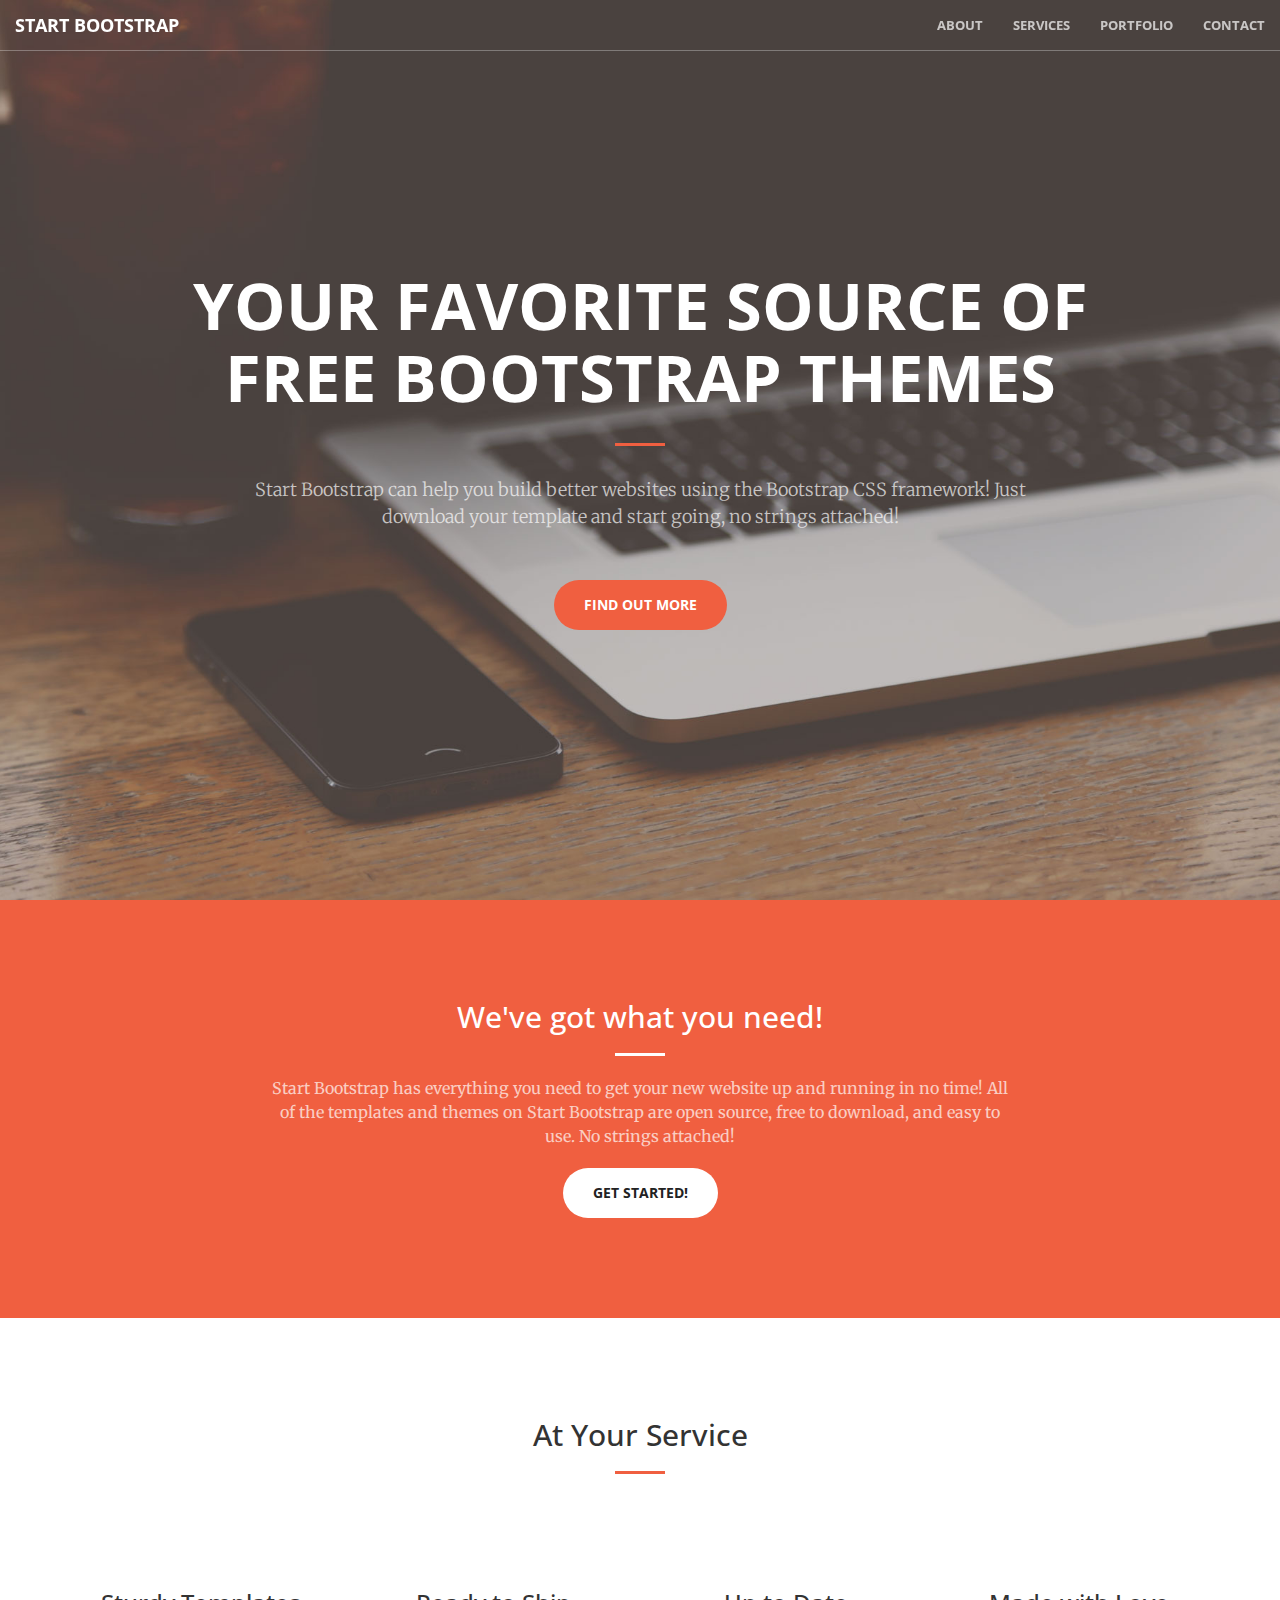
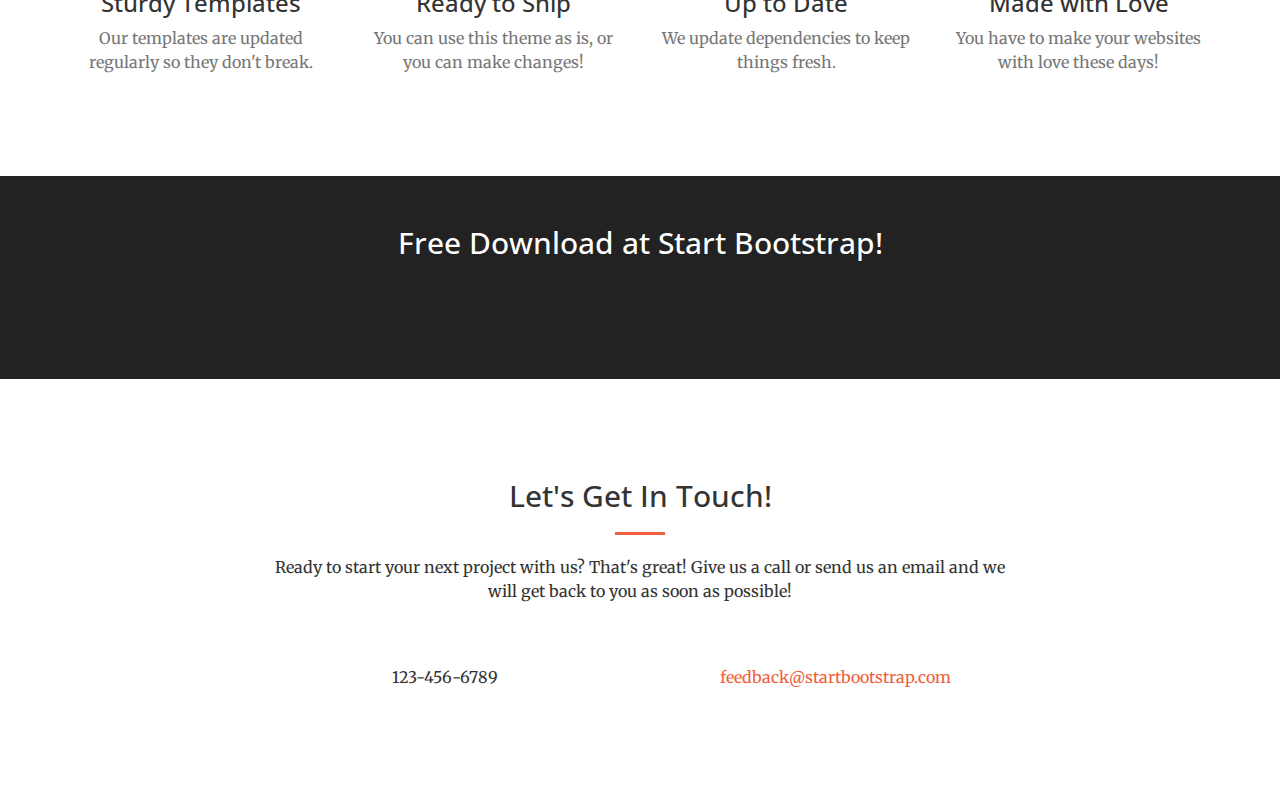
==== index.html @ 2df803ea "initial commit personal website at UniMelb" ====
<!DOCTYPE html>
<html lang="en">

<head>

    <meta charset="utf-8">
    <meta http-equiv="X-UA-Compatible" content="IE=edge">
    <meta name="viewport" content="width=device-width, initial-scale=1">
    <meta name="description" content="">
    <meta name="author" content="">

    <title>Creative - Start Bootstrap Theme</title>

    <!-- Bootstrap Core CSS -->
    <link rel="stylesheet" href="css/bootstrap.min.css" type="text/css">

    <!-- Custom Fonts -->
    <link href='http://fonts.googleapis.com/css?family=Open+Sans:300italic,400italic,600italic,700italic,800italic,400,300,600,700,800' rel='stylesheet' type='text/css'>
    <link href='http://fonts.googleapis.com/css?family=Merriweather:400,300,300italic,400italic,700,700italic,900,900italic' rel='stylesheet' type='text/css'>
    <link rel="stylesheet" href="font-awesome/css/font-awesome.min.css" type="text/css">

    <!-- Plugin CSS -->
    <link rel="stylesheet" href="css/animate.min.css" type="text/css">

    <!-- Custom CSS -->
    <link rel="stylesheet" href="css/creative.css" type="text/css">

    <!-- HTML5 Shim and Respond.js IE8 support of HTML5 elements and media queries -->
    <!-- WARNING: Respond.js doesn't work if you view the page via file:// -->
    <!--[if lt IE 9]>
        <script src="https://oss.maxcdn.com/libs/html5shiv/3.7.0/html5shiv.js"></script>
        <script src="https://oss.maxcdn.com/libs/respond.js/1.4.2/respond.min.js"></script>
    <![endif]-->

</head>

<body id="page-top">

    <nav id="mainNav" class="navbar navbar-default navbar-fixed-top">
        <div class="container-fluid">
            <!-- Brand and toggle get grouped for better mobile display -->
            <div class="navbar-header">
                <button type="button" class="navbar-toggle collapsed" data-toggle="collapse" data-target="#bs-example-navbar-collapse-1">
                    <span class="sr-only">Toggle navigation</span>
                    <span class="icon-bar"></span>
                    <span class="icon-bar"></span>
                    <span class="icon-bar"></span>
                </button>
                <a class="navbar-brand page-scroll" href="#page-top">Start Bootstrap</a>
            </div>

            <!-- Collect the nav links, forms, and other content for toggling -->
            <div class="collapse navbar-collapse" id="bs-example-navbar-collapse-1">
                <ul class="nav navbar-nav navbar-right">
                    <li>
                        <a class="page-scroll" href="#about">About</a>
                    </li>
                    <li>
                        <a class="page-scroll" href="#services">Services</a>
                    </li>
                    <li>
                        <a class="page-scroll" href="#portfolio">Portfolio</a>
                    </li>
                    <li>
                        <a class="page-scroll" href="#contact">Contact</a>
                    </li>
                </ul>
            </div>
            <!-- /.navbar-collapse -->
        </div>
        <!-- /.container-fluid -->
    </nav>

    <header>
        <div class="header-content">
            <div class="header-content-inner">
                <h1>Your Favorite Source of Free Bootstrap Themes</h1>
                <hr>
                <p>Start Bootstrap can help you build better websites using the Bootstrap CSS framework! Just download your template and start going, no strings attached!</p>
                <a href="#about" class="btn btn-primary btn-xl page-scroll">Find Out More</a>
            </div>
        </div>
    </header>

    <section class="bg-primary" id="about">
        <div class="container">
            <div class="row">
                <div class="col-lg-8 col-lg-offset-2 text-center">
                    <h2 class="section-heading">We've got what you need!</h2>
                    <hr class="light">
                    <p class="text-faded">Start Bootstrap has everything you need to get your new website up and running in no time! All of the templates and themes on Start Bootstrap are open source, free to download, and easy to use. No strings attached!</p>
                    <a href="#" class="btn btn-default btn-xl">Get Started!</a>
                </div>
            </div>
        </div>
    </section>

    <section id="services">
        <div class="container">
            <div class="row">
                <div class="col-lg-12 text-center">
                    <h2 class="section-heading">At Your Service</h2>
                    <hr class="primary">
                </div>
            </div>
        </div>
        <div class="container">
            <div class="row">
                <div class="col-lg-3 col-md-6 text-center">
                    <div class="service-box">
                        <i class="fa fa-4x fa-diamond wow bounceIn text-primary"></i>
                        <h3>Sturdy Templates</h3>
                        <p class="text-muted">Our templates are updated regularly so they don't break.</p>
                    </div>
                </div>
                <div class="col-lg-3 col-md-6 text-center">
                    <div class="service-box">
                        <i class="fa fa-4x fa-paper-plane wow bounceIn text-primary" data-wow-delay=".1s"></i>
                        <h3>Ready to Ship</h3>
                        <p class="text-muted">You can use this theme as is, or you can make changes!</p>
                    </div>
                </div>
                <div class="col-lg-3 col-md-6 text-center">
                    <div class="service-box">
                        <i class="fa fa-4x fa-newspaper-o wow bounceIn text-primary" data-wow-delay=".2s"></i>
                        <h3>Up to Date</h3>
                        <p class="text-muted">We update dependencies to keep things fresh.</p>
                    </div>
                </div>
                <div class="col-lg-3 col-md-6 text-center">
                    <div class="service-box">
                        <i class="fa fa-4x fa-heart wow bounceIn text-primary" data-wow-delay=".3s"></i>
                        <h3>Made with Love</h3>
                        <p class="text-muted">You have to make your websites with love these days!</p>
                    </div>
                </div>
            </div>
        </div>
    </section>

    <section class="no-padding" id="portfolio">
        <div class="container-fluid">
            <div class="row no-gutter">
                <div class="col-lg-4 col-sm-6">
                    <a href="#" class="portfolio-box">
                        <img src="https://unsplash.it/650/350?image=535" class="img-responsive" alt="">
                        <div class="portfolio-box-caption">
                            <div class="portfolio-box-caption-content">
                                <div class="project-category text-faded">
                                    Category
                                </div>
                                <div class="project-name">
                                    Project Name
                                </div>
                            </div>
                        </div>
                    </a>
                </div>
                <div class="col-lg-4 col-sm-6">
                    <a href="#" class="portfolio-box">
                        <img src="https://unsplash.it/650/350?image=534" class="img-responsive" alt="">
                        <div class="portfolio-box-caption">
                            <div class="portfolio-box-caption-content">
                                <div class="project-category text-faded">
                                    Category
                                </div>
                                <div class="project-name">
                                    Project Name
                                </div>
                            </div>
                        </div>
                    </a>
                </div>
                <div class="col-lg-4 col-sm-6">
                    <a href="#" class="portfolio-box">
                        <img src="https://unsplash.it/650/350?image=532" class="img-responsive" alt="">
                        <div class="portfolio-box-caption">
                            <div class="portfolio-box-caption-content">
                                <div class="project-category text-faded">
                                    Category
                                </div>
                                <div class="project-name">
                                    Project Name
                                </div>
                            </div>
                        </div>
                    </a>
                </div>
                <div class="col-lg-4 col-sm-6">
                    <a href="#" class="portfolio-box">
                        <img src="https://unsplash.it/650/350?image=533" class="img-responsive" alt="">
                        <div class="portfolio-box-caption">
                            <div class="portfolio-box-caption-content">
                                <div class="project-category text-faded">
                                    Category
                                </div>
                                <div class="project-name">
                                    Project Name
                                </div>
                            </div>
                        </div>
                    </a>
                </div>
                <div class="col-lg-4 col-sm-6">
                    <a href="#" class="portfolio-box">
                        <img src="https://unsplash.it/650/350?image=531" class="img-responsive" alt="">
                        <div class="portfolio-box-caption">
                            <div class="portfolio-box-caption-content">
                                <div class="project-category text-faded">
                                    Category
                                </div>
                                <div class="project-name">
                                    Project Name
                                </div>
                            </div>
                        </div>
                    </a>
                </div>
                <div class="col-lg-4 col-sm-6">
                    <a href="#" class="portfolio-box">
                        <img src="https://unsplash.it/650/350?image=625" class="img-responsive" alt="">
                        <div class="portfolio-box-caption">
                            <div class="portfolio-box-caption-content">
                                <div class="project-category text-faded">
                                    Category
                                </div>
                                <div class="project-name">
                                    Project Name
                                </div>
                            </div>
                        </div>
                    </a>
                </div>
            </div>
        </div>
    </section>

    <aside class="bg-dark">
        <div class="container text-center">
            <div class="call-to-action">
                <h2>Free Download at Start Bootstrap!</h2>
                <a href="#" class="btn btn-default btn-xl wow tada">Download Now!</a>
            </div>
        </div>
    </aside>

    <section id="contact">
        <div class="container">
            <div class="row">
                <div class="col-lg-8 col-lg-offset-2 text-center">
                    <h2 class="section-heading">Let's Get In Touch!</h2>
                    <hr class="primary">
                    <p>Ready to start your next project with us? That's great! Give us a call or send us an email and we will get back to you as soon as possible!</p>
                </div>
                <div class="col-lg-4 col-lg-offset-2 text-center">
                    <i class="fa fa-phone fa-3x wow bounceIn"></i>
                    <p>123-456-6789</p>
                </div>
                <div class="col-lg-4 text-center">
                    <i class="fa fa-envelope-o fa-3x wow bounceIn" data-wow-delay=".1s"></i>
                    <p><a href="mailto:your-email@your-domain.com">feedback@startbootstrap.com</a></p>
                </div>
            </div>
        </div>
    </section>

    <!-- jQuery -->
    <script src="js/jquery.js"></script>

    <!-- Bootstrap Core JavaScript -->
    <script src="js/bootstrap.min.js"></script>

    <!-- Plugin JavaScript -->
    <script src="js/jquery.easing.min.js"></script>
    <script src="js/jquery.fittext.js"></script>
    <script src="js/wow.min.js"></script>

    <!-- Custom Theme JavaScript -->
    <script src="js/creative.js"></script>

</body>

</html>
---- css/creative.css ----
/*!
 * Start Bootstrap - Creative Bootstrap Theme (http://startbootstrap.com)
 * Code licensed under the Apache License v2.0.
 * For details, see http://www.apache.org/licenses/LICENSE-2.0.
 */

html,
body {
    width: 100%;
    height: 100%;
}

body {
    font-family: Merriweather,'Helvetica Neue',Arial,sans-serif;
}

hr {
    max-width: 50px;
    border-color: #f05f40;
    border-width: 3px;
}

hr.light {
    border-color: #fff;
}

a {
    color: #f05f40;
    -webkit-transition: all .35s;
    -moz-transition: all .35s;
    transition: all .35s;
}

a:hover,
a:focus {
    color: #eb3812;
}

h1,
h2,
h3,
h4,
h5,
h6 {
    font-family: 'Open Sans','Helvetica Neue',Arial,sans-serif;
}

p {
    margin-bottom: 20px;
    font-size: 16px;
    line-height: 1.5;
}

.bg-primary {
    background-color: #f05f40;
}

.bg-dark {
    color: #fff;
    background-color: #222;
}

.text-faded {
    color: rgba(255,255,255,.7);
}

section {
    padding: 100px 0;
}

aside {
    padding: 50px 0;
}

.no-padding {
    padding: 0;
}

.navbar-default {
    border-color: rgba(34,34,34,.05);
    font-family: 'Open Sans','Helvetica Neue',Arial,sans-serif;
    background-color: #fff;
    -webkit-transition: all .35s;
    -moz-transition: all .35s;
    transition: all .35s;
}

.navbar-default .navbar-header .navbar-brand {
    text-transform: uppercase;
    font-family: 'Open Sans','Helvetica Neue',Arial,sans-serif;
    font-weight: 700;
    color: #f05f40;
}

.navbar-default .navbar-header .navbar-brand:hover,
.navbar-default .navbar-header .navbar-brand:focus {
    color: #eb3812;
}

.navbar-default .nav > li>a,
.navbar-default .nav>li>a:focus {
    text-transform: uppercase;
    font-size: 13px;
    font-weight: 700;
    color: #222;
}

.navbar-default .nav > li>a:hover,
.navbar-default .nav>li>a:focus:hover {
    color: #f05f40;
}

.navbar-default .nav > li.active>a,
.navbar-default .nav>li.active>a:focus {
    color: #f05f40!important;
    background-color: transparent;
}

.navbar-default .nav > li.active>a:hover,
.navbar-default .nav>li.active>a:focus:hover {
    background-color: transparent;
}

@media(min-width:768px) {
    .navbar-default {
        border-color: rgba(255,255,255,.3);
        background-color: transparent;
    }

    .navbar-default .navbar-header .navbar-brand {
        color: rgba(255,255,255,.7);
    }

    .navbar-default .navbar-header .navbar-brand:hover,
    .navbar-default .navbar-header .navbar-brand:focus {
        color: #fff;
    }

    .navbar-default .nav > li>a,
    .navbar-default .nav>li>a:focus {
        color: rgba(255,255,255,.7);
    }

    .navbar-default .nav > li>a:hover,
    .navbar-default .nav>li>a:focus:hover {
        color: #fff;
    }

    .navbar-default.affix {
        border-color: rgba(34,34,34,.05);
        background-color: #fff;
    }

    .navbar-default.affix .navbar-header .navbar-brand {
        font-size: 14px;
        color: #f05f40;
    }

    .navbar-default.affix .navbar-header .navbar-brand:hover,
    .navbar-default.affix .navbar-header .navbar-brand:focus {
        color: #eb3812;
    }

    .navbar-default.affix .nav > li>a,
    .navbar-default.affix .nav>li>a:focus {
        color: #222;
    }

    .navbar-default.affix .nav > li>a:hover,
    .navbar-default.affix .nav>li>a:focus:hover {
        color: #f05f40;
    }
}

header {
    position: relative;
    width: 100%;
    min-height: auto;
    text-align: center;
    color: #fff;
    background-image: url(../img/header.jpg);
    background-position: center;
    -webkit-background-size: cover;
    -moz-background-size: cover;
    background-size: cover;
    -o-background-size: cover;
}

header .header-content {
    position: relative;
    width: 100%;
    padding: 100px 15px;
    text-align: center;
}

header .header-content .header-content-inner h1 {
    margin-top: 0;
    margin-bottom: 0;
    text-transform: uppercase;
    font-weight: 700;
}

header .header-content .header-content-inner hr {
    margin: 30px auto;
}

header .header-content .header-content-inner p {
    margin-bottom: 50px;
    font-size: 16px;
    font-weight: 300;
    color: rgba(255,255,255,.7);
}

@media(min-width:768px) {
    header {
        min-height: 100%;
    }

    header .header-content {
        position: absolute;
        top: 50%;
        padding: 0 50px;
        transform: translateY(-50%);
    }

    header .header-content .header-content-inner {
        margin-right: auto;
        margin-left: auto;
        max-width: 1000px;
    }

    header .header-content .header-content-inner p {
        margin-right: auto;
        margin-left: auto;
        max-width: 80%;
        font-size: 18px;
    }
}

.section-heading {
    margin-top: 0;
}

.service-box {
    margin: 50px auto 0;
    max-width: 400px;
}

@media(min-width:992px) {
    .service-box {
        margin: 20px auto 0;
    }
}

.service-box p {
    margin-bottom: 0;
}

.portfolio-box {
    display: block;
    position: relative;
    margin: 0 auto;
    max-width: 650px;
}

.portfolio-box .portfolio-box-caption {
    display: block;
    position: absolute;
    bottom: 0;
    width: 100%;
    height: 100%;
    text-align: center;
    color: #fff;
    opacity: 0;
    background: rgba(240,95,64,.9);
    -webkit-transition: all .35s;
    -moz-transition: all .35s;
    transition: all .35s;
}

.portfolio-box .portfolio-box-caption .portfolio-box-caption-content {
    position: absolute;
    top: 50%;
    width: 100%;
    text-align: center;
    transform: translateY(-50%);
}

.portfolio-box .portfolio-box-caption .portfolio-box-caption-content .project-category,
.portfolio-box .portfolio-box-caption .portfolio-box-caption-content .project-name {
    padding: 0 15px;
    font-family: 'Open Sans','Helvetica Neue',Arial,sans-serif;
}

.portfolio-box .portfolio-box-caption .portfolio-box-caption-content .project-category {
    text-transform: uppercase;
    font-size: 14px;
    font-weight: 600;
}

.portfolio-box .portfolio-box-caption .portfolio-box-caption-content .project-name {
    font-size: 18px;
}

.portfolio-box:hover .portfolio-box-caption {
    opacity: 1;
}

@media(min-width:768px) {
    .portfolio-box .portfolio-box-caption .portfolio-box-caption-content .project-category {
        font-size: 16px;
    }

    .portfolio-box .portfolio-box-caption .portfolio-box-caption-content .project-name {
        font-size: 22px;
    }
}

.call-to-action h2 {
    margin: 0 auto 20px;
}

.text-primary {
    color: #f05f40;
}

.no-gutter > [class*=col-] {
    padding-right: 0;
    padding-left: 0;
}

.btn-default {
    border-color: #fff;
    color: #222;
    background-color: #fff;
    -webkit-transition: all .35s;
    -moz-transition: all .35s;
    transition: all .35s;
}

.btn-default:hover,
.btn-default:focus,
.btn-default.focus,
.btn-default:active,
.btn-default.active,
.open > .dropdown-toggle.btn-default {
    border-color: #ededed;
    color: #222;
    background-color: #f2f2f2;
}

.btn-default:active,
.btn-default.active,
.open > .dropdown-toggle.btn-default {
    background-image: none;
}

.btn-default.disabled,
.btn-default[disabled],
fieldset[disabled] .btn-default,
.btn-default.disabled:hover,
.btn-default[disabled]:hover,
fieldset[disabled] .btn-default:hover,
.btn-default.disabled:focus,
.btn-default[disabled]:focus,
fieldset[disabled] .btn-default:focus,
.btn-default.disabled.focus,
.btn-default[disabled].focus,
fieldset[disabled] .btn-default.focus,
.btn-default.disabled:active,
.btn-default[disabled]:active,
fieldset[disabled] .btn-default:active,
.btn-default.disabled.active,
.btn-default[disabled].active,
fieldset[disabled] .btn-default.active {
    border-color: #fff;
    background-color: #fff;
}

.btn-default .badge {
    color: #fff;
    background-color: #222;
}

.btn-primary {
    border-color: #f05f40;
    color: #fff;
    background-color: #f05f40;
    -webkit-transition: all .35s;
    -moz-transition: all .35s;
    transition: all .35s;
}

.btn-primary:hover,
.btn-primary:focus,
.btn-primary.focus,
.btn-primary:active,
.btn-primary.active,
.open > .dropdown-toggle.btn-primary {
    border-color: #ed431f;
    color: #fff;
    background-color: #ee4b28;
}

.btn-primary:active,
.btn-primary.active,
.open > .dropdown-toggle.btn-primary {
    background-image: none;
}

.btn-primary.disabled,
.btn-primary[disabled],
fieldset[disabled] .btn-primary,
.btn-primary.disabled:hover,
.btn-primary[disabled]:hover,
fieldset[disabled] .btn-primary:hover,
.btn-primary.disabled:focus,
.btn-primary[disabled]:focus,
fieldset[disabled] .btn-primary:focus,
.btn-primary.disabled.focus,
.btn-primary[disabled].focus,
fieldset[disabled] .btn-primary.focus,
.btn-primary.disabled:active,
.btn-primary[disabled]:active,
fieldset[disabled] .btn-primary:active,
.btn-primary.disabled.active,
.btn-primary[disabled].active,
fieldset[disabled] .btn-primary.active {
    border-color: #f05f40;
    background-color: #f05f40;
}

.btn-primary .badge {
    color: #f05f40;
    background-color: #fff;
}

.btn {
    border: 0;
    border-radius: 300px;
    text-transform: uppercase;
    font-family: 'Open Sans','Helvetica Neue',Arial,sans-serif;
    font-weight: 700;
}

.btn-xl {
    padding: 15px 30px;
}

::-moz-selection {
    text-shadow: none;
    color: #fff;
    background: #222;
}

::selection {
    text-shadow: none;
    color: #fff;
    background: #222;
}

img::selection {
    color: #fff;
    background: 0 0;
}

img::-moz-selection {
    color: #fff;
    background: 0 0;
}

body {
    webkit-tap-highlight-color: #222;
}
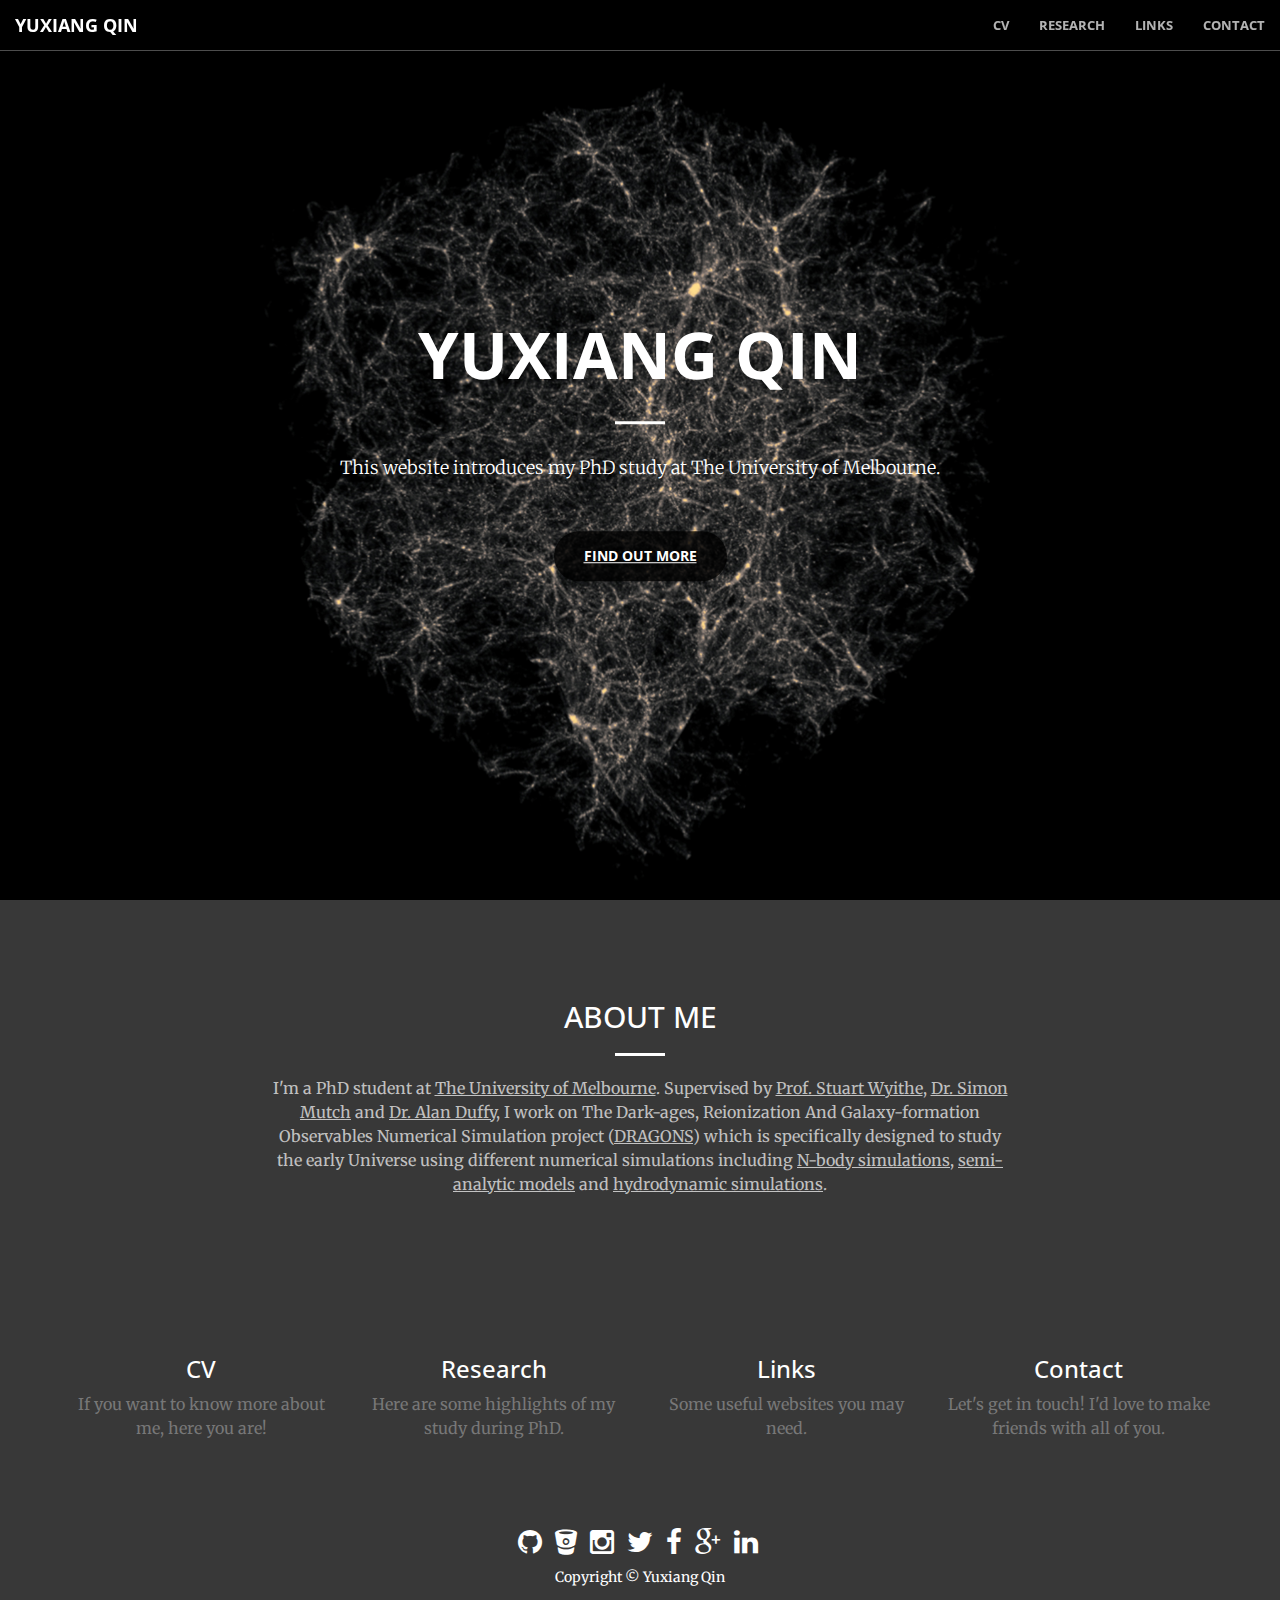
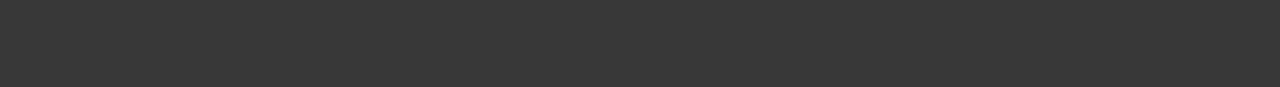
==== commit e5445c70: "minor changes" ====
--- a/index.html
+++ b/index.html
@@ -6,10 +6,10 @@
     <meta charset="utf-8">
     <meta http-equiv="X-UA-Compatible" content="IE=edge">
     <meta name="viewport" content="width=device-width, initial-scale=1">
-    <meta name="description" content="">
-    <meta name="author" content="">
+    <meta name="description" content="Yuxiang Qin's homepage at The University of Melbourne">
+    <meta name="author" content="Yuxiang Qin">
 
-    <title>Creative - Start Bootstrap Theme</title>
+    <title>Welcome to Yuxiang Qin's Homepage</title>
 
     <!-- Bootstrap Core CSS -->
     <link rel="stylesheet" href="css/bootstrap.min.css" type="text/css">
@@ -34,7 +34,7 @@
 
 </head>
 
-<body id="page-top">
+<body id="page-top"  class="bg-dark">
 
     <nav id="mainNav" class="navbar navbar-default navbar-fixed-top">
         <div class="container-fluid">
@@ -46,23 +46,23 @@
                     <span class="icon-bar"></span>
                     <span class="icon-bar"></span>
                 </button>
-                <a class="navbar-brand page-scroll" href="#page-top">Start Bootstrap</a>
+                <a class="navbar-brand page-scroll" href="#page-top">Yuxiang Qin</a>
             </div>
 
             <!-- Collect the nav links, forms, and other content for toggling -->
             <div class="collapse navbar-collapse" id="bs-example-navbar-collapse-1">
                 <ul class="nav navbar-nav navbar-right">
                     <li>
-                        <a class="page-scroll" href="#about">About</a>
+                        <a class="page-scroll" href="./cv.html" style="text-decoration: none">cv</a>
                     </li>
                     <li>
-                        <a class="page-scroll" href="#services">Services</a>
+                        <a class="page-scroll" href="./research.html" style="text-decoration: none">research</a>
                     </li>
                     <li>
-                        <a class="page-scroll" href="#portfolio">Portfolio</a>
+                        <a class="page-scroll" href="./links.html" style="text-decoration: none">links</a>
                     </li>
                     <li>
-                        <a class="page-scroll" href="#contact">Contact</a>
+                        <a class="page-scroll" href="./contact.html" style="text-decoration: none">Contact</a>
                     </li>
                 </ul>
             </div>
@@ -74,9 +74,9 @@
     <header>
         <div class="header-content">
             <div class="header-content-inner">
-                <h1>Your Favorite Source of Free Bootstrap Themes</h1>
+                <h1>Yuxiang Qin </h1>
                 <hr>
-                <p>Start Bootstrap can help you build better websites using the Bootstrap CSS framework! Just download your template and start going, no strings attached!</p>
+                <p>This website introduces my PhD study at The University of Melbourne.</p>
                 <a href="#about" class="btn btn-primary btn-xl page-scroll">Find Out More</a>
             </div>
         </div>
@@ -86,183 +86,71 @@
         <div class="container">
             <div class="row">
                 <div class="col-lg-8 col-lg-offset-2 text-center">
-                    <h2 class="section-heading">We've got what you need!</h2>
-                    <hr class="light">
-                    <p class="text-faded">Start Bootstrap has everything you need to get your new website up and running in no time! All of the templates and themes on Start Bootstrap are open source, free to download, and easy to use. No strings attached!</p>
-                    <a href="#" class="btn btn-default btn-xl">Get Started!</a>
+                    <h2 class="section-heading">ABOUT ME</h2>
+                    <hr>
+                    <p class="text-faded">I'm a PhD student at <a href="http://www.unimelb.edu.au/">The University of Melbourne</a>. Supervised by <a href="http://www.ph.unimelb.edu.au/~swyithe/Site/Welcome.html">Prof. Stuart Wyithe</a>, <a href="http://www.ph.unimelb.edu.au/~smutch/">Dr. Simon Mutch</a> and <a href="http://www.alanrduffy.com/">Dr. Alan Duffy</a>, I work on The Dark-ages, Reionization And Galaxy-formation Observables Numerical Simulation project (<a href="http://dragons.ph.unimelb.edu.au/index.html">DRAGONS</a>) which is specifically designed to study the early Universe using different numerical simulations including <a href="http://www.ph.unimelb.edu.au/~gpoole/Tiamat.html">N-body simulations</a>, <a href="http://www.ph.unimelb.edu.au/~smutch/papers/meraxes/meraxes.html">semi-analytic models</a> and <a href="http://dragons.ph.unimelb.edu.au/resources/smaug.html">hydrodynamic simulations</a>.</p>
                 </div>
             </div>
-        </div>
-    </section>
-
-    <section id="services">
-        <div class="container">
-            <div class="row">
-                <div class="col-lg-12 text-center">
-                    <h2 class="section-heading">At Your Service</h2>
-                    <hr class="primary">
-                </div>
-            </div>
-        </div>
-        <div class="container">
+            <p>&nbsp;</p>
             <div class="row">
                 <div class="col-lg-3 col-md-6 text-center">
-                    <div class="service-box">
-                        <i class="fa fa-4x fa-diamond wow bounceIn text-primary"></i>
-                        <h3>Sturdy Templates</h3>
-                        <p class="text-muted">Our templates are updated regularly so they don't break.</p>
-                    </div>
-                </div>
-                <div class="col-lg-3 col-md-6 text-center">
-                    <div class="service-box">
-                        <i class="fa fa-4x fa-paper-plane wow bounceIn text-primary" data-wow-delay=".1s"></i>
-                        <h3>Ready to Ship</h3>
-                        <p class="text-muted">You can use this theme as is, or you can make changes!</p>
-                    </div>
-                </div>
-                <div class="col-lg-3 col-md-6 text-center">
-                    <div class="service-box">
-                        <i class="fa fa-4x fa-newspaper-o wow bounceIn text-primary" data-wow-delay=".2s"></i>
-                        <h3>Up to Date</h3>
-                        <p class="text-muted">We update dependencies to keep things fresh.</p>
-                    </div>
-                </div>
-                <div class="col-lg-3 col-md-6 text-center">
-                    <div class="service-box">
-                        <i class="fa fa-4x fa-heart wow bounceIn text-primary" data-wow-delay=".3s"></i>
-                        <h3>Made with Love</h3>
-                        <p class="text-muted">You have to make your websites with love these days!</p>
-                    </div>
-                </div>
-            </div>
-        </div>
-    </section>
-
-    <section class="no-padding" id="portfolio">
-        <div class="container-fluid">
-            <div class="row no-gutter">
-                <div class="col-lg-4 col-sm-6">
-                    <a href="#" class="portfolio-box">
-                        <img src="https://unsplash.it/650/350?image=535" class="img-responsive" alt="">
-                        <div class="portfolio-box-caption">
-                            <div class="portfolio-box-caption-content">
-                                <div class="project-category text-faded">
-                                    Category
-                                </div>
-                                <div class="project-name">
-                                    Project Name
-                                </div>
-                            </div>
+                    <a href="./cv.html" style="text-decoration: none">
+                        <div class="service-box">
+                            <i class="fa fa-4x fa-user wow bounceIn text-primary"></i>
+                            <h3>CV</h3>
+                            <p class="text-muted">If you want to know more about me, here you are!</p>
                         </div>
                     </a>
                 </div>
-                <div class="col-lg-4 col-sm-6">
-                    <a href="#" class="portfolio-box">
-                        <img src="https://unsplash.it/650/350?image=534" class="img-responsive" alt="">
-                        <div class="portfolio-box-caption">
-                            <div class="portfolio-box-caption-content">
-                                <div class="project-category text-faded">
-                                    Category
-                                </div>
-                                <div class="project-name">
-                                    Project Name
-                                </div>
-                            </div>
+                <div class="col-lg-3 col-md-6 text-center">
+                    <a href="./research.html" style="text-decoration: none">
+                        <div class="service-box">
+                            <i class="fa fa-4x fa-graduation-cap wow bounceIn text-primary" data-wow-delay=".1s"></i>
+                            <h3>Research</h3>
+                            <p class="text-muted">Here are some highlights of my study during PhD.</p>
                         </div>
                     </a>
                 </div>
-                <div class="col-lg-4 col-sm-6">
-                    <a href="#" class="portfolio-box">
-                        <img src="https://unsplash.it/650/350?image=532" class="img-responsive" alt="">
-                        <div class="portfolio-box-caption">
-                            <div class="portfolio-box-caption-content">
-                                <div class="project-category text-faded">
-                                    Category
-                                </div>
-                                <div class="project-name">
-                                    Project Name
-                                </div>
-                            </div>
+                <div class="col-lg-3 col-md-6 text-center">
+                    <a href="./links.html" style="text-decoration: none">
+                        <div class="service-box">
+                            <i class="fa fa-4x fa-link wow bounceIn text-primary" data-wow-delay=".2s"></i>
+                            <h3>Links</h3>
+                            <p class="text-muted">Some useful websites you may need.</p>
                         </div>
                     </a>
                 </div>
-                <div class="col-lg-4 col-sm-6">
-                    <a href="#" class="portfolio-box">
-                        <img src="https://unsplash.it/650/350?image=533" class="img-responsive" alt="">
-                        <div class="portfolio-box-caption">
-                            <div class="portfolio-box-caption-content">
-                                <div class="project-category text-faded">
-                                    Category
-                                </div>
-                                <div class="project-name">
-                                    Project Name
-                                </div>
-                            </div>
-                        </div>
-                    </a>
-                </div>
-                <div class="col-lg-4 col-sm-6">
-                    <a href="#" class="portfolio-box">
-                        <img src="https://unsplash.it/650/350?image=531" class="img-responsive" alt="">
-                        <div class="portfolio-box-caption">
-                            <div class="portfolio-box-caption-content">
-                                <div class="project-category text-faded">
-                                    Category
-                                </div>
-                                <div class="project-name">
-                                    Project Name
-                                </div>
-                            </div>
-                        </div>
-                    </a>
-                </div>
-                <div class="col-lg-4 col-sm-6">
-                    <a href="#" class="portfolio-box">
-                        <img src="https://unsplash.it/650/350?image=625" class="img-responsive" alt="">
-                        <div class="portfolio-box-caption">
-                            <div class="portfolio-box-caption-content">
-                                <div class="project-category text-faded">
-                                    Category
-                                </div>
-                                <div class="project-name">
-                                    Project Name
-                                </div>
-                            </div>
+                <div class="col-lg-3 col-md-6 text-center">
+                    <a href="./contact.html" style="text-decoration: none">
+                        <div class="service-box">
+                            <i class="fa fa-4x fa-envelope-o wow bounceIn text-primary" data-wow-delay=".2s"></i>
+                            <h3>Contact</h3>
+                            <p class="text-muted">Let's get in touch! I'd love to make friends with all of you.</p>
                         </div>
                     </a>
                 </div>
             </div>
-        </div>
-    </section>
-
-    <aside class="bg-dark">
-        <div class="container text-center">
-            <div class="call-to-action">
-                <h2>Free Download at Start Bootstrap!</h2>
-                <a href="#" class="btn btn-default btn-xl wow tada">Download Now!</a>
-            </div>
-        </div>
-    </aside>
-
-    <section id="contact">
-        <div class="container">
+            <p>&nbsp;</p>
+            <p>&nbsp;</p>
             <div class="row">
                 <div class="col-lg-8 col-lg-offset-2 text-center">
-                    <h2 class="section-heading">Let's Get In Touch!</h2>
-                    <hr class="primary">
-                    <p>Ready to start your next project with us? That's great! Give us a call or send us an email and we will get back to you as soon as possible!</p>
+                    <ul class="list-inline">
+                            <li><a href="https://github.com/qyx268" class="btn-social btn-outline"><i class="fa fa-2x fa-github"></i></a></li>
+                            <li><a href="https://bitbucket.org/qyx268/" class="btn-social btn-outline"><i class="fa fa-2x fa-bitbucket"></i></a></li>
+                            <li><a href="https://www.instagram.com/qyx268/" class="btn-social btn-outline"><i class="fa fa-2x fa-instagram"></i></a></li>
+                            <li><a href="https://twitter.com/qyx268" class="btn-social btn-outline"><i class="fa fa-2x fa-twitter"></i></a></li>
+                            <li><a href="https://en-gb.facebook.com/people/Yuxiang-Qin/100007631987447" class="btn-social btn-outline"><i class="fa fa-2x fa-facebook"></i></a></li>
+                            <li><a href="https://plus.google.com/112002561023519424280" class="btn-social btn-outline"><i class="fa fa-2x fa-google-plus"></i></a></li>
+                            <li><a href="https://www.linkedin.com/in/yuxiang-qin-189679a6" class="btn-social btn-outline"><i class="fa fa-2x fa-linkedin"></i></a></li>
+                    </ul>
                 </div>
-                <div class="col-lg-4 col-lg-offset-2 text-center">
-                    <i class="fa fa-phone fa-3x wow bounceIn"></i>
-                    <p>123-456-6789</p>
-                </div>
-                <div class="col-lg-4 text-center">
-                    <i class="fa fa-envelope-o fa-3x wow bounceIn" data-wow-delay=".1s"></i>
-                    <p><a href="mailto:your-email@your-domain.com">feedback@startbootstrap.com</a></p>
-                </div>
+            </div>
+            <div class="col-lg-8 col-lg-offset-2 text-center">
+                    Copyright &copy; Yuxiang Qin
             </div>
         </div>
     </section>
+    
 
     <!-- jQuery -->
     <script src="js/jquery.js"></script>
--- a/css/creative.css
+++ b/css/creative.css
@@ -16,7 +16,7 @@
 
 hr {
     max-width: 50px;
-    border-color: #f05f40;
+    border-color: #fff;
     border-width: 3px;
 }
 
@@ -25,10 +25,11 @@
 }
 
 a {
-    color: #f05f40;
+    color: inherit;
     -webkit-transition: all .35s;
     -moz-transition: all .35s;
     transition: all .35s;
+    text-decoration: underline;
 }
 
 a:hover,
@@ -52,7 +53,7 @@
 }
 
 .bg-primary {
-    background-color: #f05f40;
+    background-color: rgb(56,56,56) ;
 }
 
 .bg-dark {
@@ -153,12 +154,12 @@
 
     .navbar-default.affix .navbar-header .navbar-brand {
         font-size: 14px;
-        color: #f05f40;
+        color: #000;
     }
 
     .navbar-default.affix .navbar-header .navbar-brand:hover,
     .navbar-default.affix .navbar-header .navbar-brand:focus {
-        color: #eb3812;
+        color: #000;
     }
 
     .navbar-default.affix .nav > li>a,
@@ -208,7 +209,7 @@
     margin-bottom: 50px;
     font-size: 16px;
     font-weight: 300;
-    color: rgba(255,255,255,.7);
+    color: rgba(255,255,255);
 }
 
 @media(min-width:768px) {
@@ -318,6 +319,7 @@
 
 .call-to-action h2 {
     margin: 0 auto 20px;
+    color: #000;
 }
 
 .text-primary {
@@ -385,7 +387,7 @@
 .btn-primary {
     border-color: #f05f40;
     color: #fff;
-    background-color: #f05f40;
+    background-color: rgba(0,0,0,.8);
     -webkit-transition: all .35s;
     -moz-transition: all .35s;
     transition: all .35s;
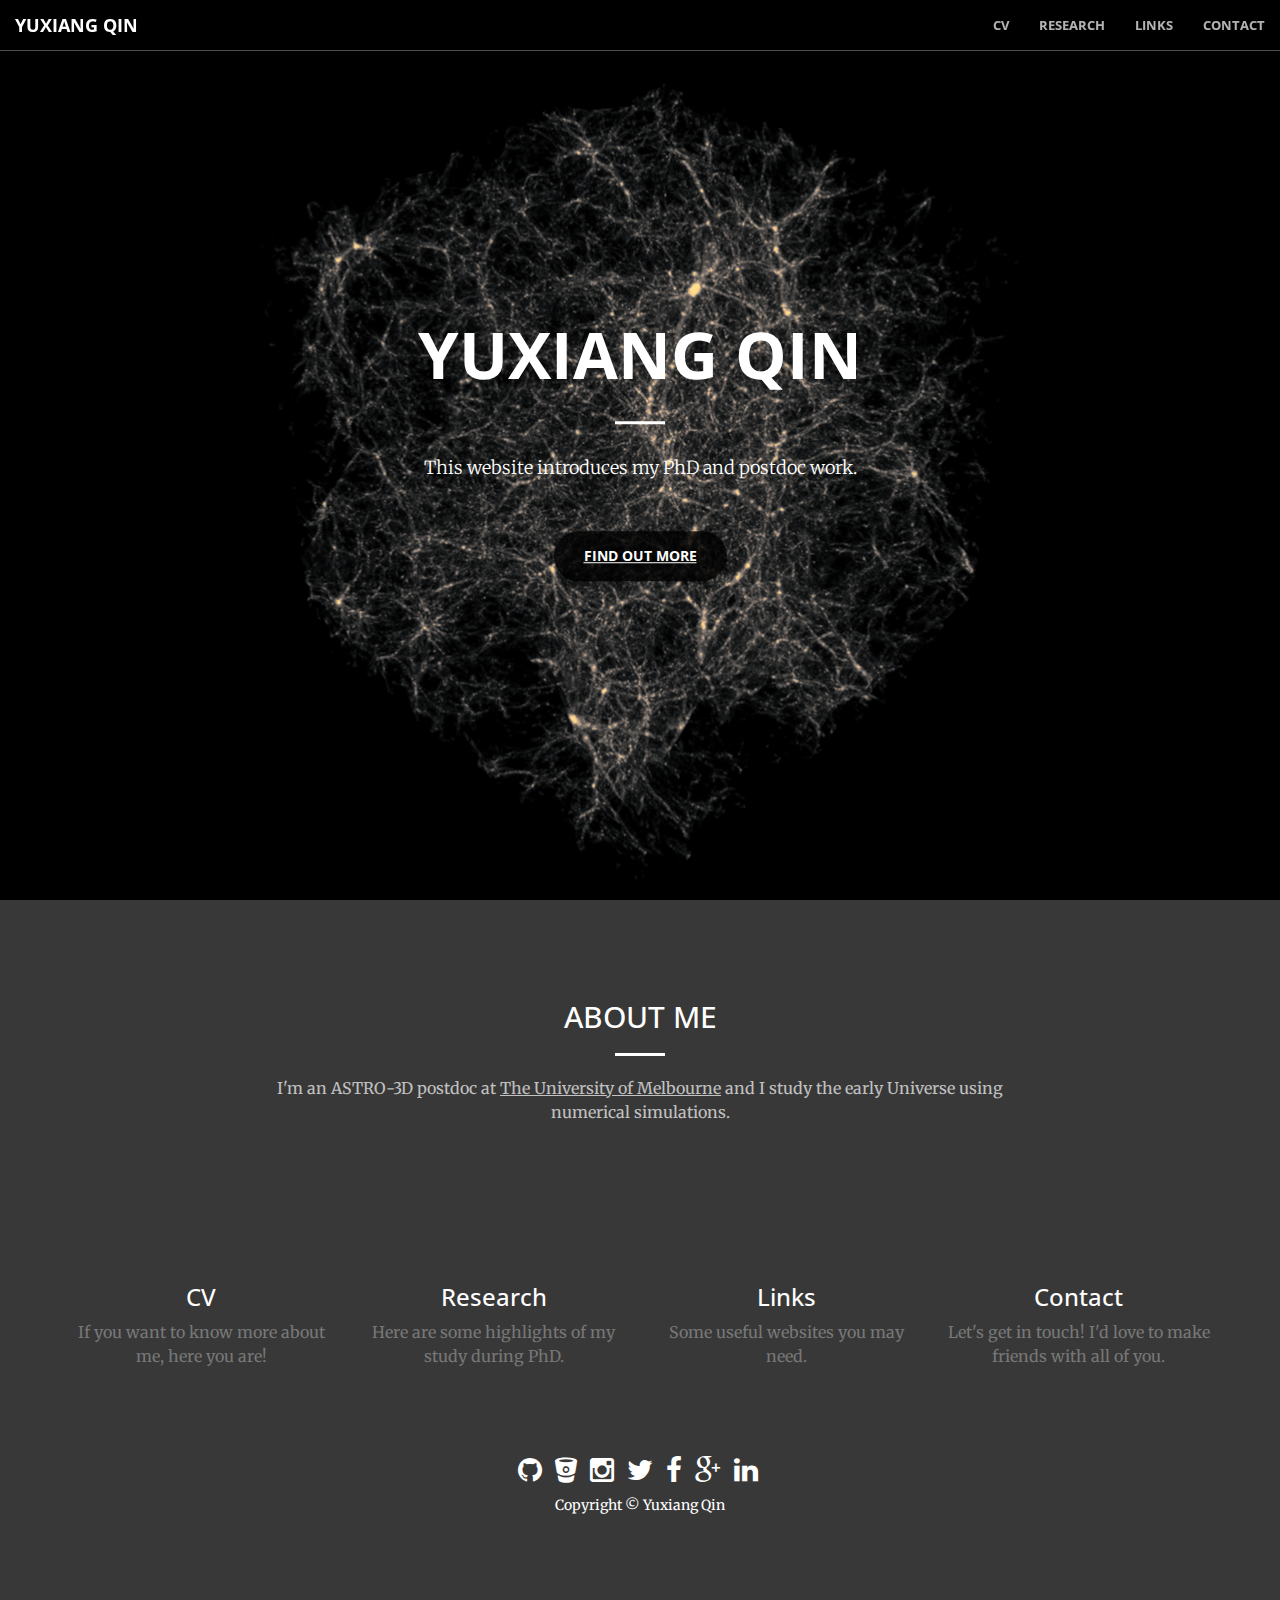
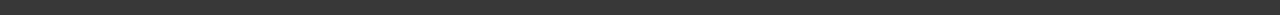
==== commit f475ae84: "update a bit for publishing" ====
--- a/index.html
+++ b/index.html
@@ -76,7 +76,7 @@
             <div class="header-content-inner">
                 <h1>Yuxiang Qin </h1>
                 <hr>
-                <p>This website introduces my PhD study at The University of Melbourne.</p>
+                <p>This website introduces my PhD and postdoc work.</p>
                 <a href="#about" class="btn btn-primary btn-xl page-scroll">Find Out More</a>
             </div>
         </div>
@@ -88,7 +88,7 @@
                 <div class="col-lg-8 col-lg-offset-2 text-center">
                     <h2 class="section-heading">ABOUT ME</h2>
                     <hr>
-                    <p class="text-faded">I'm a PhD student at <a href="http://www.unimelb.edu.au/">The University of Melbourne</a>. Supervised by <a href="http://www.ph.unimelb.edu.au/~swyithe/Site/Welcome.html">Prof. Stuart Wyithe</a>, <a href="http://www.ph.unimelb.edu.au/~smutch/">Dr. Simon Mutch</a> and <a href="http://www.alanrduffy.com/">Dr. Alan Duffy</a>, I work on The Dark-ages, Reionization And Galaxy-formation Observables Numerical Simulation project (<a href="http://dragons.ph.unimelb.edu.au/index.html">DRAGONS</a>) which is specifically designed to study the early Universe using different numerical simulations including <a href="http://www.ph.unimelb.edu.au/~gpoole/Tiamat.html">N-body simulations</a>, <a href="http://www.ph.unimelb.edu.au/~smutch/papers/meraxes/meraxes.html">semi-analytic models</a> and <a href="http://dragons.ph.unimelb.edu.au/resources/smaug.html">hydrodynamic simulations</a>.</p>
+                    <p class="text-faded">I'm an ASTRO-3D postdoc at <a href="http://www.unimelb.edu.au/">The University of Melbourne</a> and I study the early Universe using numerical simulations.</p>
                 </div>
             </div>
             <p>&nbsp;</p>
